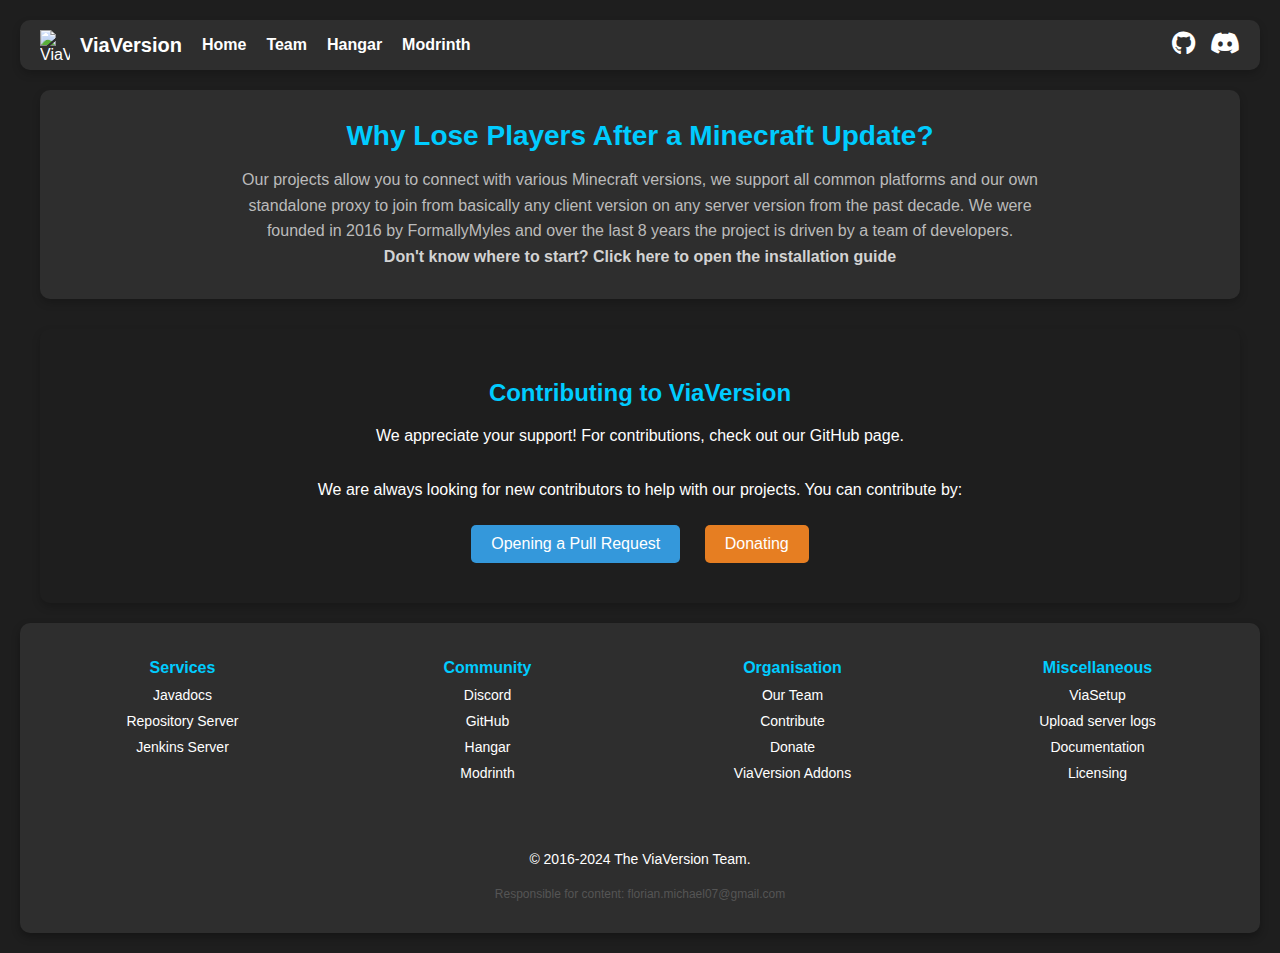
==== index.html @ 4d4d8347 "Hotfix Update Discordlink" ====
<!DOCTYPE html>
<html lang="en">
<head>
    <meta charset="UTF-8">
    <meta name="viewport" content="width=device-width, initial-scale=1.0">
    <title>Home | ViaVersion Project</title>
    <link rel="icon" type="image/png" sizes="128x128" href="images/128.png">

    <link rel="stylesheet" href="index.css">
    <link rel="stylesheet" href="shared/shared.css">
    <link rel="stylesheet" href="https://cdnjs.cloudflare.com/ajax/libs/font-awesome/6.0.0-beta3/css/all.min.css">
    <script defer src="script.js"></script>
</head>
<body>
<div class="navbar">
    <div class="logo">
        <img src="https://hangarcdn.papermc.io/avatars/user/759a1cce-652c-481d-8810-ad32d74f246b.webp?v=5"
             alt="ViaVersion Logo">
        <h1>ViaVersion</h1>
    </div>
    <div class="categories">
        <a href="https://viaversion.com/">Home</a>
        <a href="https://viaversion.com/team/">Team</a>
        <a href="https://hangar.papermc.io/ViaVersion" target="_blank">Hangar</a>
        <a href="https://modrinth.com/organization/viaversion" target="_blank">Modrinth</a>
    </div>
    <div class="social-icons">
        <a href="https://github.com/ViaVersion" target="_blank"><i class="fab fa-github"></i></a>
        <a href="https://discord.gg/viaversion" target="_blank"><i class="fab fa-discord"></i></a>
    </div>
</div>


<div id="setupModal" class="modal">
    <div class="modal-content">
        <form id="formContent">
            <!-- Dynamic form content will be injected here -->
        </form>
    </div>
</div>

<div class="container">
    <div class="about-box">
        <h2>Why Lose Players After a Minecraft Update?</h2>
        <p>Our projects allow you to connect with various Minecraft versions, we support all common platforms and our
            own standalone proxy to join from basically any client version
            on any server version from the past decade. We were founded in 2016 by FormallyMyles and over the last 8
            years the project is driven by a team of developers.</p>
        <p><b><a href="#" class="custom-link" id="setup-guide-text" onclick="openSetupGuide()">Don't know where to
            start? Click here to open the installation guide</a></b></p>
    </div>

    <div class="projects-overview">
        <!-- Project sections will be dynamically inserted here -->
    </div>

    <!-- Contributing Section -->
    <div class="contributing-section">
        <h2>Contributing to ViaVersion</h2>
        <p>We appreciate your support! For contributions, check out our GitHub page.</p>
        <div class="contributor-grid" id="contributor-grid">
            <!-- Contributor avatars will be dynamically inserted here -->
        </div>
        <p>We are always looking for new contributors to help with our projects. You can contribute by:</p>
        <a href="https://github.com/ViaVersion/ViaVersion/pulls" target="_blank">Opening a Pull Request</a>
        <a href="https://viaversion.com/donate" target="_blank" class="donate-btn">Donating</a>
    </div>

</div>

<!-- Popup -->
<div class="popup" id="popup">
    <div class="popup-content" id="popup-body">
        <span class="popup-close" id="popup-close">&times;</span>
    </div>
</div>

<!-- Footer -->
<footer>
    <div class="footer-container">
        <div class="footer-category">
            <h3>Services</h3>
            <ul>
                <li><a href="https://jd.viaversion.com/" target="_blank">Javadocs</a></li>
                <li><a href="https://repo.viaversion.com/" target="_blank">Repository Server</a></li>
                <li><a href="https://ci.viaversion.com/" target="_blank">Jenkins Server</a></li>
            </ul>
        </div>
        <div class="footer-category">
            <h3>Community</h3>
            <ul>
                <li><a href="https://discord.gg/viaversion" target="_blank">Discord</a></li>
                <li><a href="https://github.com/ViaVersion" target="_blank">GitHub</a></li>
                <li><a href="https://hangar.papermc.io/ViaVersion" target="_blank">Hangar</a></li>
                <li><a href="https://modrinth.com/organization/viaversion" target="_blank">Modrinth</a></li>
            </ul>
        </div>
        <div class="footer-category">
            <h3>Organisation</h3>
            <ul>
                <li><a href="team/">Our Team</a></li>
                <li><a href="https://github.com/ViaVersion/ViaVersion/pulls" target="_blank">Contribute</a></li>
                <li><a href="https://viaversion.com/donate" target="_blank">Donate</a></li>
                <li><a href="https://github.com/ViaVersionAddons" target="_blank">ViaVersion Addons</a></li>
            </ul>
        </div>
        <div class="footer-category">
            <h3>Miscellaneous</h3>
            <ul>
                <li><a href="https://viaversion.com/setup">ViaSetup</a></li>
                <li><a href="https://mclo.gs/" target="_blank">Upload server logs</a></li>
                <li><a href="https://docs.viaversion.com/display/VIAVERSION/" target="_blank">Documentation</a></li>
                <li><a href="https://github.com/ViaVersion/ViaVersion/tree/master?tab=readme-ov-file#license"
                       target="_blank">Licensing</a></li>
            </ul>
        </div>
    </div>

    <div class="spacer" style="margin-top: 20px;"></div>

    <div class="footer-bottom">
        <p>&copy; 2016-2024 The ViaVersion Team.</p>
    </div>

    <p class="content-responsibility">
        Responsible for content: florian.michael07@gmail.com
    </p>
</footer>

</body>
</html>
---- index.css ----
.about-box {
    background-color: #2e2e2e;
    padding: 30px;
    border-radius: 10px;
    margin-bottom: 30px;
    box-shadow: 0 4px 8px rgba(0, 0, 0, 0.2);
}

.about-box h2 {
    font-size: 28px;
    margin-top: 0;
    margin-bottom: 15px;
    color: #00ccff;
    font-weight: bold;
    text-align: center;
}

.about-box p {
    color: #bbbbbb;
    font-size: 16px;
    line-height: 1.6;
    text-align: center;
    max-width: 800px;
    margin: 0 auto;
}

.projects-overview {
    margin-top: 20px;
}

.project-title {
    font-size: 20px;
    font-weight: bold;
    margin-bottom: 20px;
    color: #00ccff;
}

.project-container {
    display: flex;
    flex-wrap: wrap;
    gap: 10px;
    justify-content: space-between;
}

.project-card {
    background-color: #2e2e2e;
    padding: 10px;
    border-radius: 10px;
    cursor: pointer;
    text-align: center;
    transition: transform 0.3s ease, box-shadow 0.3s ease;
    display: flex;
    flex-direction: column;
    align-items: center;
    box-sizing: border-box;
    width: calc((100% / 5) - 10px);
    flex: 1 1 calc((100% / 5) - 10px);
}

.project-card:hover {
    transform: scale(1.05);
    box-shadow: 0 8px 16px rgba(0, 0, 0, 0.2);
}

.project-card.active {
    transform: scale(1.1);
    box-shadow: 0 8px 16px rgba(0, 0, 0, 0.3);
}

.project-card img {
    width: 100%;
    height: auto;
    max-width: 80px;
    max-height: 80px;
    border-radius: 10px;
    margin-bottom: 10px;
}

.project-card .project-name {
    color: #ffffff;
    font-size: 14px;
}

.popup {
    display: none;
    position: fixed;
    top: 0;
    left: 0;
    width: 100%;
    height: 100%;
    background-color: rgba(0, 0, 0, 0.5);
    justify-content: center;
    align-items: center;
    z-index: 1000;
}

.popup-content {
    background-color: #2e2e2e;
    padding: 20px;
    border-radius: 10px;
    width: 80%;
    max-width: 600px;
    position: relative;
    display: flex;
    flex-direction: column;
    align-items: center;
    box-shadow: 0 6px 12px rgba(0, 0, 0, 0.3);
}

.popup-header {
    display: flex;
    align-items: center;
    width: 100%;
    margin-bottom: 20px;
}

.popup-header img {
    width: 80px;
    height: 80px;
    margin-right: 20px;
    border-radius: 10px;
}

.popup-header-content {
    display: flex;
    flex-direction: column;
}

.popup-header h2 {
    margin: 0;
    font-size: 24px;
}

.popup-content p {
    margin: 10px 0;
    color: #bbbbbb;
    width: 100%;
}

.popup-content p strong {
    color: #ffffff;
}

.popup-close {
    position: relative;
    top: 10px;
    right: 10px;
    font-size: 20px;
    cursor: pointer;
    color: #ffffff;
}

.btn-popup {
    display: inline-block;
    margin-top: 10px;
    margin-right: 5px;
    padding: 10px 20px;
    border-radius: 5px;
    color: white;
    text-align: center;
    text-decoration: none;
    font-size: 14px;
    transition: background-color 0.3s ease;
    cursor: pointer;
}

.download-btn-popup {
    background-color: #4CAF50;
    margin-right: 0;
}

.btn-getting-started {
    background-color: #3498db;
}

.btn-javadocs {
    background-color: #e67e22;
}

.btn-api-developers {
    background-color: #9b59b6;
}

.btn-wiki {
    background-color: #3498db;
}

.btn-getting-started:hover {
    background-color: #2980b9;
}

.btn-javadocs:hover {
    background-color: #d35400;
}

.btn-api-developers:hover {
    background-color: #8e44ad;
}

.download-btn-popup:hover {
    background-color: #45a049;
}

.btn-wiki:hover {
    background-color: #2980b9;
}

.requires {
    color: #aaaaaa;
    font-size: 14px;
}

.collapsible {
    cursor: pointer;
    display: flex;
    align-items: center;
    font-size: 20px;
    color: #00ccff;
    margin: 10px 0;
    background: none;
    border: none;
    padding: 0;
    text-align: left;
    width: 100%;
}

.collapsible::before {
    content: '\f078';
    font-family: "Font Awesome 5 Free";
    font-weight: 900;
    margin-right: 10px;
    transition: transform 0.3s ease;
}

.collapsible.collapsed::before {
    content: '\f077';
    transform: rotate(90deg);
}

.collapsible-content {
    display: none;
    margin-top: 10px;
}

.collapsible-content.show {
    display: block;
}

.contributing-section {
    padding: 30px;
    border-radius: 10px;
    margin-top: 30px;
    text-align: center;
    box-shadow: 0 4px 8px rgba(0, 0, 0, 0.2);
}

.contributing-section h2 {
    font-size: 24px;
    color: #00ccff;
    margin-bottom: 20px;
}

.contributing-section img {
    width: 100%;
    max-width: 600px;
    height: auto;
    border-radius: 10px;
    margin-bottom: 20px;
}

.contributing-section a {
    display: inline-block;
    margin: 10px;
    padding: 10px 20px;
    border-radius: 5px;
    color: white;
    text-decoration: none;
    font-size: 16px;
    background-color: #3498db;
    transition: background-color 0.3s ease;
}

.contributing-section a:hover {
    background-color: #2980b9;
}

.contributing-section .donate-btn {
    background-color: #e67e22;
}

.contributing-section .donate-btn:hover {
    background-color: #d35400;
}

.contributor-grid {
    display: grid;
    grid-template-columns: repeat(auto-fit, minmax(100px, 1fr));
    gap: 10px;
    justify-items: center;
    margin-top: 20px;
}

.contributor-grid a {
    background-color: #2e2e2e;
    display: inline-block;
    transition: transform 0.3s ease, box-shadow 0.3s ease;
    box-shadow: 0 4px 8px rgba(0, 0, 0, 0.2);
    overflow: hidden;
    width: 50px;
    height: 50px;
    text-align: center;
    line-height: 50px;
}

.contributor-grid a:hover {
    transform: scale(1.05);
    box-shadow: 0 8px 16px rgba(0, 0, 0, 0.2);
}

.contributor-grid img {
    width: 100%;
    height: 100%;
    border-radius: 50%;
    object-fit: cover;
}

.custom-link {
    color: lightgray;
    text-decoration: none;
    transition: color 0.3s ease;
}

.custom-link:hover {
    color: gray;
}

.modal {
    display: none;
    position: fixed;
    z-index: 1;
    left: 0;
    top: 0;
    width: 100%;
    height: 100%;
    overflow: auto;
    background-color: rgba(0, 0, 0, 0.5);
}

.modal-content {
    background-color: #2e2e2e;
    padding: 20px;
    border-radius: 10px;
    margin: 10% auto;
    width: 80%;
    max-width: 600px;
    box-shadow: 0 6px 12px rgba(0, 0, 0, 0.3);
}

.question-group {
    margin-top: 20px;
}

select, .checkbox-group {
    align-items: center;
    width: 100%;
    padding: 10px;
    font-size: 16px;
    margin-top: 10px;
    box-sizing: border-box;
}

.recommendation {
    margin-top: 20px;
    font-weight: bold;
    color: yellow;
    text-align: center;
    background-color: #171717;
    padding: 10px;
    border-radius: 5px;
}

.checkbox-group input[type="checkbox"] {
    appearance: none;
    width: 20px;
    height: 20px;
    border: 2px solid #00ccff;
    border-radius: 4px;
    background-color: #2e2e2e;
    cursor: pointer;
    position: relative;
    margin-right: 10px;
    vertical-align: middle;
    transition: background-color 0.3s ease, border-color 0.3s ease;
}

.checkbox-group input[type="checkbox"]:checked {
    background-color: #00ccff;
    border-color: #00ccff;
}

.checkbox-group input[type="checkbox"]:checked::before {
    content: '\2713';
    position: absolute;
    top: 50%;
    left: 50%;
    transform: translate(-50%, -50%);
    color: #1e1e1e;
    font-size: 16px;
}

.checkbox-group input[type="checkbox"]:hover {
    border-color: #00ccff;
}

.checkbox-group label {
    color: #ffffff;
    font-size: 16px;
    cursor: pointer;
    margin: 0;
    display: inline-flex;
    align-items: center;
}

select {
    width: 100%;
    padding: 10px;
    font-size: 16px;
    background-color: #2e2e2e;
    color: #ffffff;
    border: 2px solid #00ccff;
    border-radius: 5px;
    transition: border-color 0.3s ease;
    appearance: none;
    background-image: url('data:image/svg+xml;charset=US-ASCII,%3Csvg%20xmlns%3D%27http%3A//www.w3.org/2000/svg%27%20viewBox%3D%270%200%204%205%27%3E%3Cpath%20fill%3D%27%23ffffff%27%20d%3D%27M2%205L0%200h4z%27/%3E%3C/svg%3E');
    background-repeat: no-repeat;
    background-position: right 10px top 50%;
    background-size: 10px 10px;
}

select:hover {
    border-color: #00ccff;
}

select:focus {
    outline: none;
    border-color: #00ccff;
}

select option[disabled] {
    display: none; /* Hide the placeholder option */
}
---- shared/shared.css ----
body {
    background-color: #1e1e1e;
    color: #ffffff;
    font-family: Arial, sans-serif;
    margin: 0;
    padding: 20px;
    box-sizing: border-box;
}

.navbar {
    display: flex;
    flex-wrap: wrap;
    align-items: center;
    padding: 10px 20px;
    background-color: #2e2e2e;
    border-radius: 10px;
    margin-bottom: 20px;
    position: relative;
    box-shadow: 0 4px 8px rgba(0, 0, 0, 0.2);
}

.navbar .logo {
    display: flex;
    align-items: center;
    margin-right: 20px;
}

.navbar .logo img {
    width: 30px;
    height: 30px;
    margin-right: 10px;
}

.navbar .logo h1 {
    font-size: 20px;
    margin: 0;
}

.navbar .categories {
    display: flex;
    align-items: center;
}

.navbar .categories a {
    color: #ffffff;
    text-decoration: none;
    margin-right: 20px;
    font-weight: bold;
    font-size: 16px;
}

.navbar .categories a:hover {
    text-decoration: underline;
}

.navbar .social-icons {
    position: absolute;
    top: 10px;
    right: 20px;
    display: flex;
    gap: 15px;
    transition: transform 0.3s ease;
}

.navbar .social-icons a {
    color: #ffffff;
    font-size: 24px;
    transition: transform 0.3s ease;
}

.navbar .social-icons a:hover {
    transform: scale(1.2);
}

.container {
    max-width: 1200px;
    margin: 0 auto;
}

footer {
    background-color: #2e2e2e;
    color: #ffffff;
    padding: 20px;
    font-size: 14px;
    margin-top: 20px;
    border-radius: 10px;
    box-shadow: 0 4px 8px rgba(0, 0, 0, 0.3);
}

.footer-container {
    display: flex;
    justify-content: center;
    flex-wrap: wrap;
    gap: 20px;
    text-align: center;
}

.footer-category {
    flex: 1;
    min-width: 150px;
    margin: 0 20px;
    text-align: center;
}

.footer-category h3 {
    font-size: 16px;
    margin-bottom: 10px;
    color: #00ccff;
}

.footer-category ul {
    list-style: none;
    padding: 0;
    margin: 0;
}

.footer-category ul li {
    margin-bottom: 10px;
}

.footer-category ul li a {
    color: #ffffff;
    text-decoration: none;
}

.footer-category ul li a:hover {
    text-decoration: underline;
}

.footer-bottom {
    text-align: center;
    margin-top: 20px;
}

.footer-bottom p {
    margin: 5px 0;
}

.spacer {
    height: 20px;
    width: 100%;
}

.content-responsibility {
    font-size: 12px;
    color: #555;
    margin-top: 20px;
    text-align: center;
}
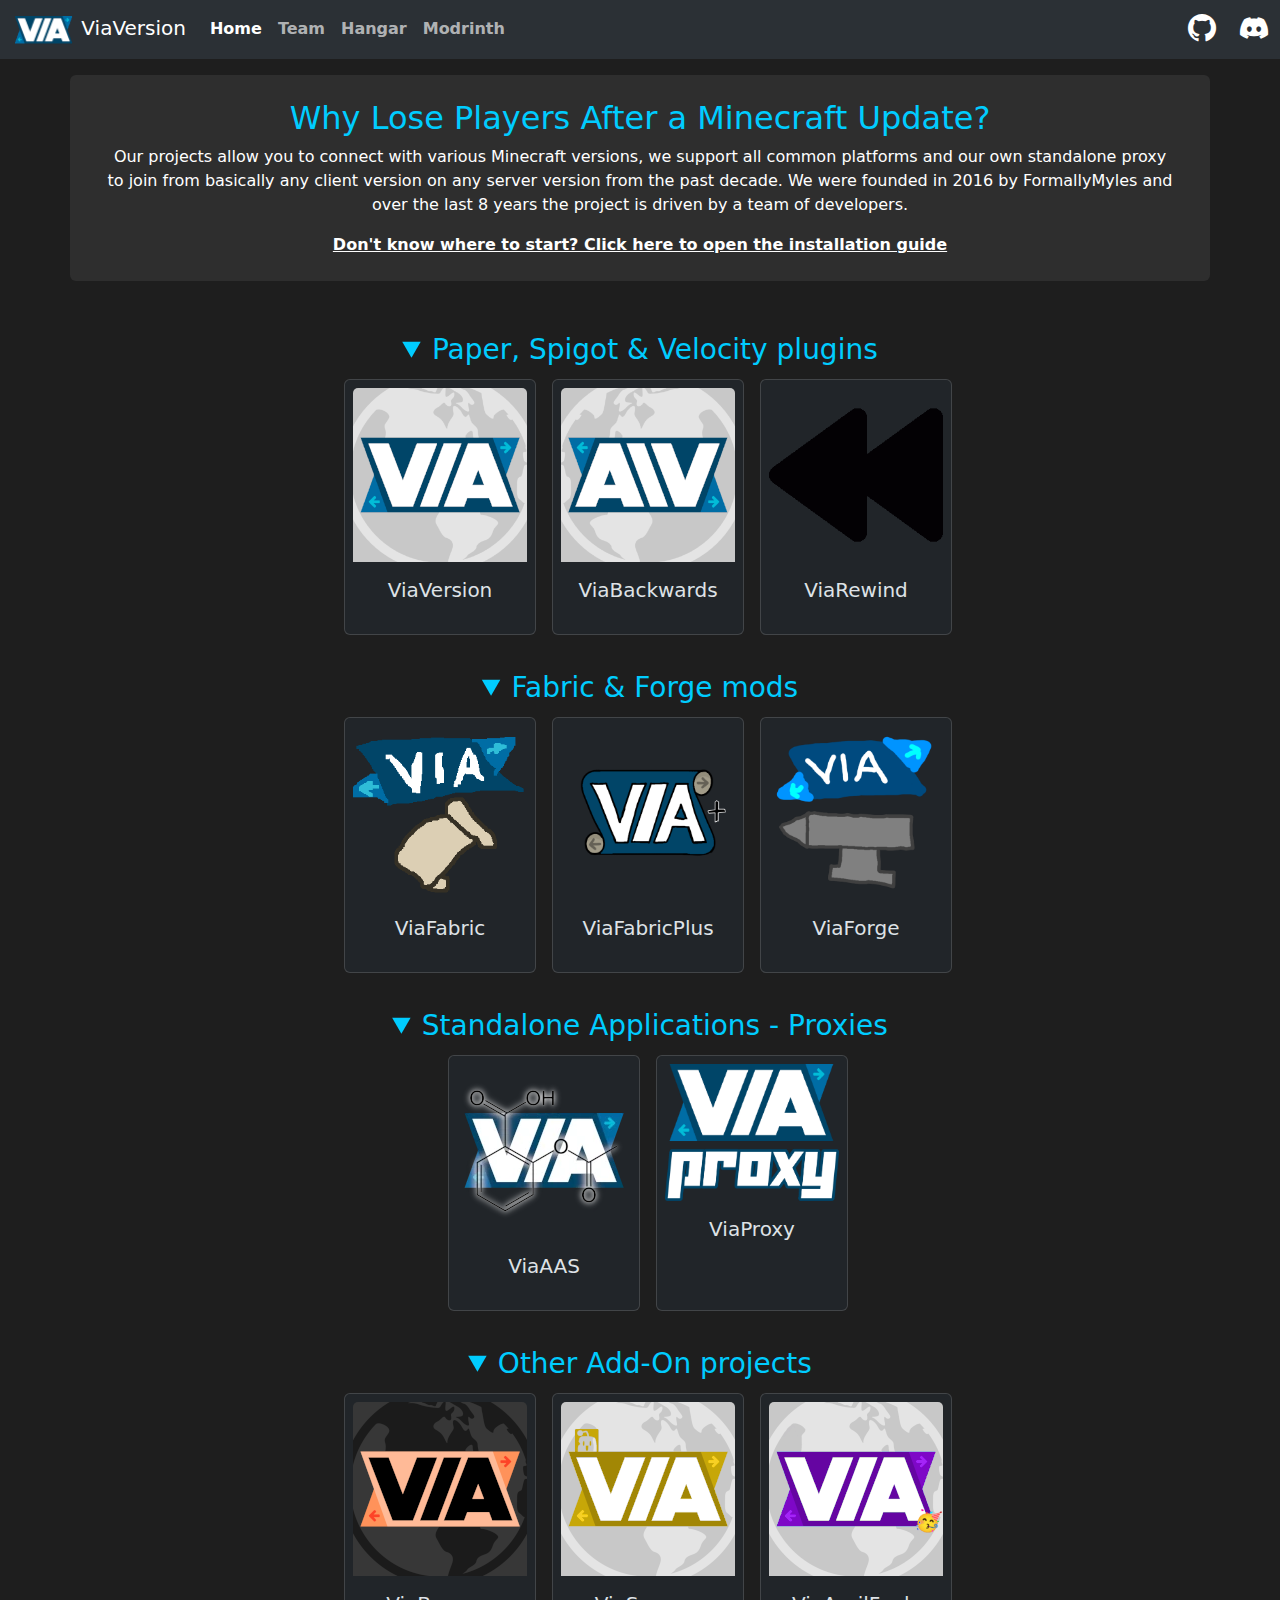
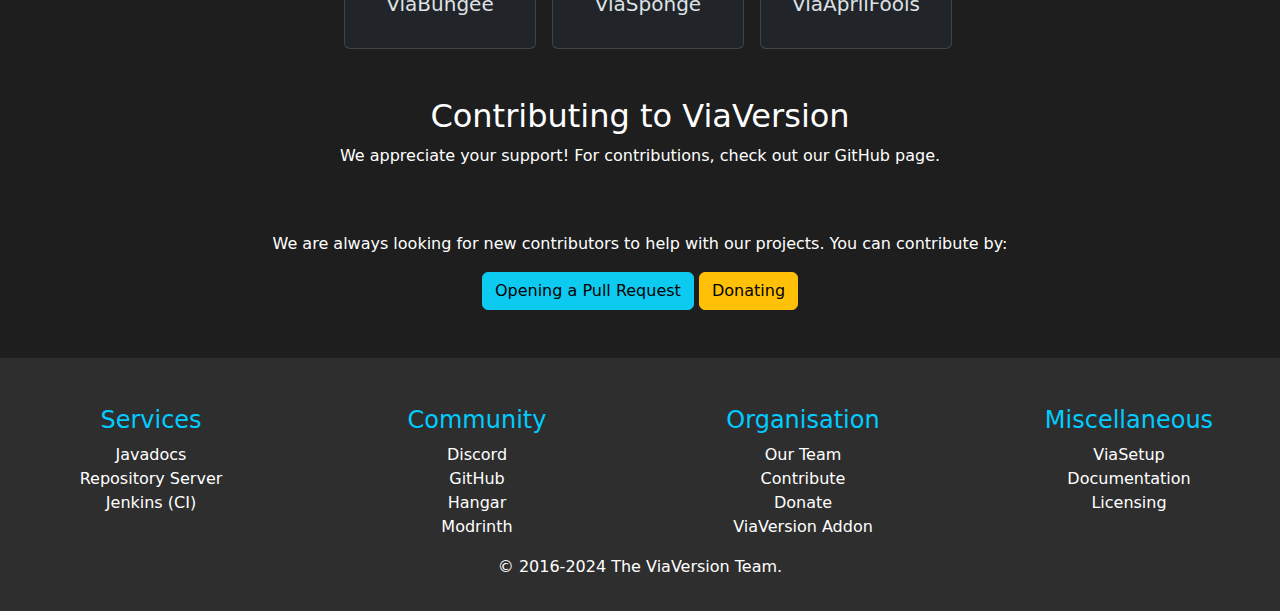
==== commit 013ed74a: "cleanup" ====
--- a/index.html
+++ b/index.html
@@ -1,131 +1,173 @@
 <!DOCTYPE html>
-<html lang="en">
+<html lang="en" data-bs-theme="dark">
 <head>
     <meta charset="UTF-8">
-    <meta name="viewport" content="width=device-width, initial-scale=1.0">
+    <meta name="viewport" content="width=device-width, initial-scale=1">
     <title>Home | ViaVersion Project</title>
-    <link rel="icon" type="image/png" sizes="128x128" href="images/128.png">
+    <link rel="preconnect" href="https://api.github.com"/>
+    <link rel="preconnect" href="https://avatars.githubusercontent.com"/>
+    <link href="common.css" rel="stylesheet">
+    <link href="https://cdn.jsdelivr.net/npm/bootstrap@5.3.3/dist/css/bootstrap.min.css" rel="stylesheet"
+          integrity="sha384-QWTKZyjpPEjISv5WaRU9OFeRpok6YctnYmDr5pNlyT2bRjXh0JMhjY6hW+ALEwIH" crossorigin="anonymous">
+    <link rel="stylesheet" href="https://cdn.jsdelivr.net/npm/bootstrap-icons@1.11.3/font/bootstrap-icons.min.css">
+    <script src="index.js"></script>
+    <link rel="icon" type="image/png" sizes="128x128" href="images/viaversion.png">
+    <meta property="og:type" content="website"/>
+    <meta property="og:image" content="images/128.png">
+    <meta property="og:url" content="https://viaversion.com/"/>
+    <meta property="og:site_name" content="Home | ViaVersion Project"/>
+    <meta property="og:title" content="Home | ViaVersion Project"/>
+    <meta property="og:description"
+          content="Overview of all ViaVersion software from the classic plugins to mods and even standalone apps - get all the information you need"/>
+    <meta name="description"
+          content="Overview of all ViaVersion software from the classic plugins to mods and even standalone apps - get all the information you need">
+    <meta name="keywords"
+          content="minecraft, java, protocol, packet, java-edition, plugin, protocol translator, translator, minecraft server, viaversion, viabackwards, viarewind, viaversion overview, viafabric, viaforge, viafabricplus, mod, paper, velocity, waterfall, bungeecord, spigot, block-version, block-protocols, proxy, cross-version, viabungee, sponge">
+    <style>
+        .card {
+            cursor: pointer;
+        }
 
-    <link rel="stylesheet" href="index.css">
-    <link rel="stylesheet" href="shared/shared.css">
-    <link rel="stylesheet" href="https://cdnjs.cloudflare.com/ajax/libs/font-awesome/6.0.0-beta3/css/all.min.css">
-    <script defer src="script.js"></script>
+        #popup-body {
+            margin: auto;
+        }
+
+        .modal-dialog {
+            max-width: 650px;
+        }
+
+        .project {
+            width: 12em;
+        }
+
+        @media only screen and (max-width: 700px) {
+            .project {
+                width: 5em;
+            }
+
+            #popup {
+                font-size: 16px;
+            }
+
+            body {
+                font-size: 23px;
+            }
+        }
+    </style>
 </head>
-<body>
-<div class="navbar">
-    <div class="logo">
-        <img src="https://hangarcdn.papermc.io/avatars/user/759a1cce-652c-481d-8810-ad32d74f246b.webp?v=5"
-             alt="ViaVersion Logo">
-        <h1>ViaVersion</h1>
-    </div>
-    <div class="categories">
-        <a href="https://viaversion.com/">Home</a>
-        <a href="https://viaversion.com/team/">Team</a>
-        <a href="https://hangar.papermc.io/ViaVersion" target="_blank">Hangar</a>
-        <a href="https://modrinth.com/organization/viaversion" target="_blank">Modrinth</a>
-    </div>
-    <div class="social-icons">
-        <a href="https://github.com/ViaVersion" target="_blank"><i class="fab fa-github"></i></a>
-        <a href="https://discord.gg/viaversion" target="_blank"><i class="fab fa-discord"></i></a>
-    </div>
-</div>
-
-
-<div id="setupModal" class="modal">
-    <div class="modal-content">
-        <form id="formContent">
-            <!-- Dynamic form content will be injected here -->
-        </form>
-    </div>
-</div>
-
-<div class="container">
-    <div class="about-box">
-        <h2>Why Lose Players After a Minecraft Update?</h2>
+<body class="text-white">
+<header>
+    <nav class="navbar navbar-expand-lg bg-body-tertiary fixed-top">
+        <div class="container-fluid">
+            <a class="navbar-brand" href="#"><img
+                    src="images/logotext-small.png"
+                    alt="Via logo" height="32"> ViaVersion</a>
+            <button class="navbar-toggler" type="button" data-bs-toggle="collapse" data-bs-target="#navbarNavAltMarkup"
+                    aria-controls="navbarNavAltMarkup" aria-expanded="false" aria-label="Toggle navigation">
+                <span class="navbar-toggler-icon"></span>
+            </button>
+            <div class="collapse navbar-collapse" id="navbarNavAltMarkup">
+                <div class="navbar-nav me-auto mb-2 mb-lg-0 fw-bold">
+                    <a class="nav-link active" aria-current="page" href="#">Home</a>
+                    <a class="nav-link" href="team.html">Team</a>
+                    <a class="nav-link" href="https://hangar.papermc.io/ViaVersion" target="_blank">Hangar</a>
+                    <a class="nav-link" href="https://modrinth.com/organization/viaversion" target="_blank">Modrinth</a>
+                </div>
+                <div class="btn-group">
+                    <a class="nav-link fs-3 px-lg-4" href="https://github.com/viaversion"
+                       target="_blank" aria-label="GitHub"><i class="bi bi-github"></i></a>
+                    <a class="nav-link fs-3" href="https://discord.gg/viaversion"
+                       target="_blank" aria-label="Discord"><i class="bi bi-discord"></i></a>
+                </div>
+            </div>
+        </div>
+    </nav>
+</header>
+<div class="container" style="margin-top: 75px">
+    <div class="row p-4 fs-6 rounded cardcontainer text-center bg-content">
+        <h1 class="fs-2">Why Lose Players After a Minecraft Update?</h1>
         <p>Our projects allow you to connect with various Minecraft versions, we support all common platforms and our
             own standalone proxy to join from basically any client version
             on any server version from the past decade. We were founded in 2016 by FormallyMyles and over the last 8
             years the project is driven by a team of developers.</p>
-        <p><b><a href="#" class="custom-link" id="setup-guide-text" onclick="openSetupGuide()">Don't know where to
-            start? Click here to open the installation guide</a></b></p>
+        <a href="#" class="text-white" id="setup-guide-text" onclick="openSetupGuide()"><b>Don't know where to
+            start? Click here to open the installation guide</b></a>
     </div>
 
-    <div class="projects-overview">
-        <!-- Project sections will be dynamically inserted here -->
-    </div>
-
-    <!-- Contributing Section -->
-    <div class="contributing-section">
-        <h2>Contributing to ViaVersion</h2>
-        <p>We appreciate your support! For contributions, check out our GitHub page.</p>
-        <div class="contributor-grid" id="contributor-grid">
-            <!-- Contributor avatars will be dynamically inserted here -->
-        </div>
-        <p>We are always looking for new contributors to help with our projects. You can contribute by:</p>
-        <a href="https://github.com/ViaVersion/ViaVersion/pulls" target="_blank">Opening a Pull Request</a>
-        <a href="https://viaversion.com/donate" target="_blank" class="donate-btn">Donating</a>
-    </div>
-
-</div>
-
-<!-- Popup -->
-<div class="popup" id="popup">
-    <div class="popup-content" id="popup-body">
-        <span class="popup-close" id="popup-close">&times;</span>
-    </div>
-</div>
-
-<!-- Footer -->
-<footer>
-    <div class="footer-container">
-        <div class="footer-category">
-            <h3>Services</h3>
-            <ul>
-                <li><a href="https://jd.viaversion.com/" target="_blank">Javadocs</a></li>
-                <li><a href="https://repo.viaversion.com/" target="_blank">Repository Server</a></li>
-                <li><a href="https://ci.viaversion.com/" target="_blank">Jenkins Server</a></li>
-            </ul>
-        </div>
-        <div class="footer-category">
-            <h3>Community</h3>
-            <ul>
-                <li><a href="https://discord.gg/viaversion" target="_blank">Discord</a></li>
-                <li><a href="https://github.com/ViaVersion" target="_blank">GitHub</a></li>
-                <li><a href="https://hangar.papermc.io/ViaVersion" target="_blank">Hangar</a></li>
-                <li><a href="https://modrinth.com/organization/viaversion" target="_blank">Modrinth</a></li>
-            </ul>
-        </div>
-        <div class="footer-category">
-            <h3>Organisation</h3>
-            <ul>
-                <li><a href="team/">Our Team</a></li>
-                <li><a href="https://github.com/ViaVersion/ViaVersion/pulls" target="_blank">Contribute</a></li>
-                <li><a href="https://viaversion.com/donate" target="_blank">Donate</a></li>
-                <li><a href="https://github.com/ViaVersionAddons" target="_blank">ViaVersion Addons</a></li>
-            </ul>
-        </div>
-        <div class="footer-category">
-            <h3>Miscellaneous</h3>
-            <ul>
-                <li><a href="https://viaversion.com/setup">ViaSetup</a></li>
-                <li><a href="https://mclo.gs/" target="_blank">Upload server logs</a></li>
-                <li><a href="https://docs.viaversion.com/display/VIAVERSION/" target="_blank">Documentation</a></li>
-                <li><a href="https://github.com/ViaVersion/ViaVersion/tree/master?tab=readme-ov-file#license"
-                       target="_blank">Licensing</a></li>
-            </ul>
+    <div id="setupModal" class="modal">
+        <div class="modal-dialog">
+            <div class="modal-content">
+                <div class="modal-header">
+                    <h5 class="modal-title">Quick Start</h5>
+                </div>
+                <div class="modal-body">
+                    <form id="formContent"></form>
+                </div>
+            </div>
         </div>
     </div>
 
-    <div class="spacer" style="margin-top: 20px;"></div>
-
-    <div class="footer-bottom">
-        <p>&copy; 2016-2024 The ViaVersion Team.</p>
+    <div class="modal" id="popup">
+        <div class="modal-dialog">
+            <div class="modal-content">
+                <div class="modal-body" id="popup-body"></div>
+            </div>
+        </div>
     </div>
 
-    <p class="content-responsibility">
-        Responsible for content: florian.michael07@gmail.com
-    </p>
+    <div>
+        <div class="row my-3 p-3 cardcontainer" id="projects-overview"></div>
+    </div>
+
+    <div>
+        <h2 class="text-center">Contributing to ViaVersion</h2>
+        <p class="text-center">We appreciate your support! For contributions, check out our GitHub page.</p>
+        <div class="row my-3 p-3 cardcontainer rounded" id="contributor-grid"></div>
+        <div class="text-center">
+            <p>We are always looking for new contributors to help with our projects. You can
+                contribute by:</p>
+            <a href="https://github.com/ViaVersion/ViaVersion/pulls" target="_blank" class="btn btn-info">Opening a Pull
+                Request</a>
+            <a href="https://viaversion.com/donate" target="_blank" class="btn btn-warning">Donating</a></div>
+    </div>
+</div>
+<footer>
+    <div class="mt-5 pt-5 pb-3 bg-content" style="overflow: hidden;">
+        <div class="row align-items-start text-center">
+            <div class="col">
+                <h4>Services</h4>
+                <a href="https://jd.viaversion.com/" target="_blank" class="footer-link">Javadocs</a><br>
+                <a href="https://repo.viaversion.com/" target="_blank" class="footer-link">Repository Server</a><br>
+                <a href="https://ci.viaversion.com/" target="_blank" class="footer-link">Jenkins (CI)</a>
+            </div>
+            <div class="col">
+                <h4>Community</h4>
+                <a href="https://discord.gg/viaversion" target="_blank" class="footer-link">Discord</a><br>
+                <a href="https://github.com/ViaVersion" target="_blank" class="footer-link">GitHub</a><br>
+                <a href="https://hangar.papermc.io/ViaVersion" target="_blank" class="footer-link">Hangar</a><br>
+                <a href="https://modrinth.com/organization/viaversion" target="_blank" class="footer-link">Modrinth</a>
+            </div>
+            <div class="col">
+                <h4>Organisation</h4>
+                <a href="/team" class="footer-link">Our Team</a><br>
+                <a href="https://github.com/ViaVersion/ViaVersion/pulls" target="_blank"
+                   class="footer-link">Contribute</a><br>
+                <a href="https://viaversion.com/donate" target="_blank" class="footer-link">Donate</a><br>
+                <a href="https://github.com/ViaVersionAddons" target="_blank" class="footer-link">ViaVersion Addon</a>
+            </div>
+            <div class="col">
+                <h4>Miscellaneous</h4>
+                <a href="https://viaversion.com/setup" class="footer-link">ViaSetup</a><br>
+                <a href="https://docs.viaversion.com/display/VIAVERSION/" target="_blank" class="footer-link">Documentation</a><br>
+                <a href="https://github.com/ViaVersion/ViaVersion/tree/master?tab=readme-ov-file#license"
+                   target="_blank" class="footer-link">Licensing</a><br>
+            </div>
+        </div>
+        <div class="text-center m-3">© 2016-2024 The ViaVersion Team.</div>
+    </div>
 </footer>
-
+<script src="https://cdn.jsdelivr.net/npm/bootstrap@5.3.3/dist/js/bootstrap.min.js"
+        integrity="sha384-0pUGZvbkm6XF6gxjEnlmuGrJXVbNuzT9qBBavbLwCsOGabYfZo0T0to5eqruptLy"
+        crossorigin="anonymous"></script>
 </body>
-</html>
+</html>--- a/common.css
+++ b/common.css
@@ -0,0 +1,43 @@
+body {
+    background-color: #1e1e1e !important;
+    font-family: Arial, sans-serif;
+}
+
+h1, h2 .fs-2, h3, h4, summary {
+    color: #0cf !important;
+}
+
+.bg-content {
+    background-color: #2e2e2e;
+}
+
+.nav-link:hover {
+    text-decoration: underline;
+}
+
+.card {
+    cursor: pointer;
+}
+
+.card:hover {
+    background-color: #0cf !important;
+}
+
+.btn:hover, .bi:hover {
+    filter: brightness(0.5);
+}
+
+@media only screen and (max-width: 995px) {
+    .btn-group {
+        display: unset;
+    }
+}
+
+.footer-link {
+    color: white !important;
+    text-decoration: none;
+}
+
+.footer-link:hover {
+    text-decoration: underline;
+}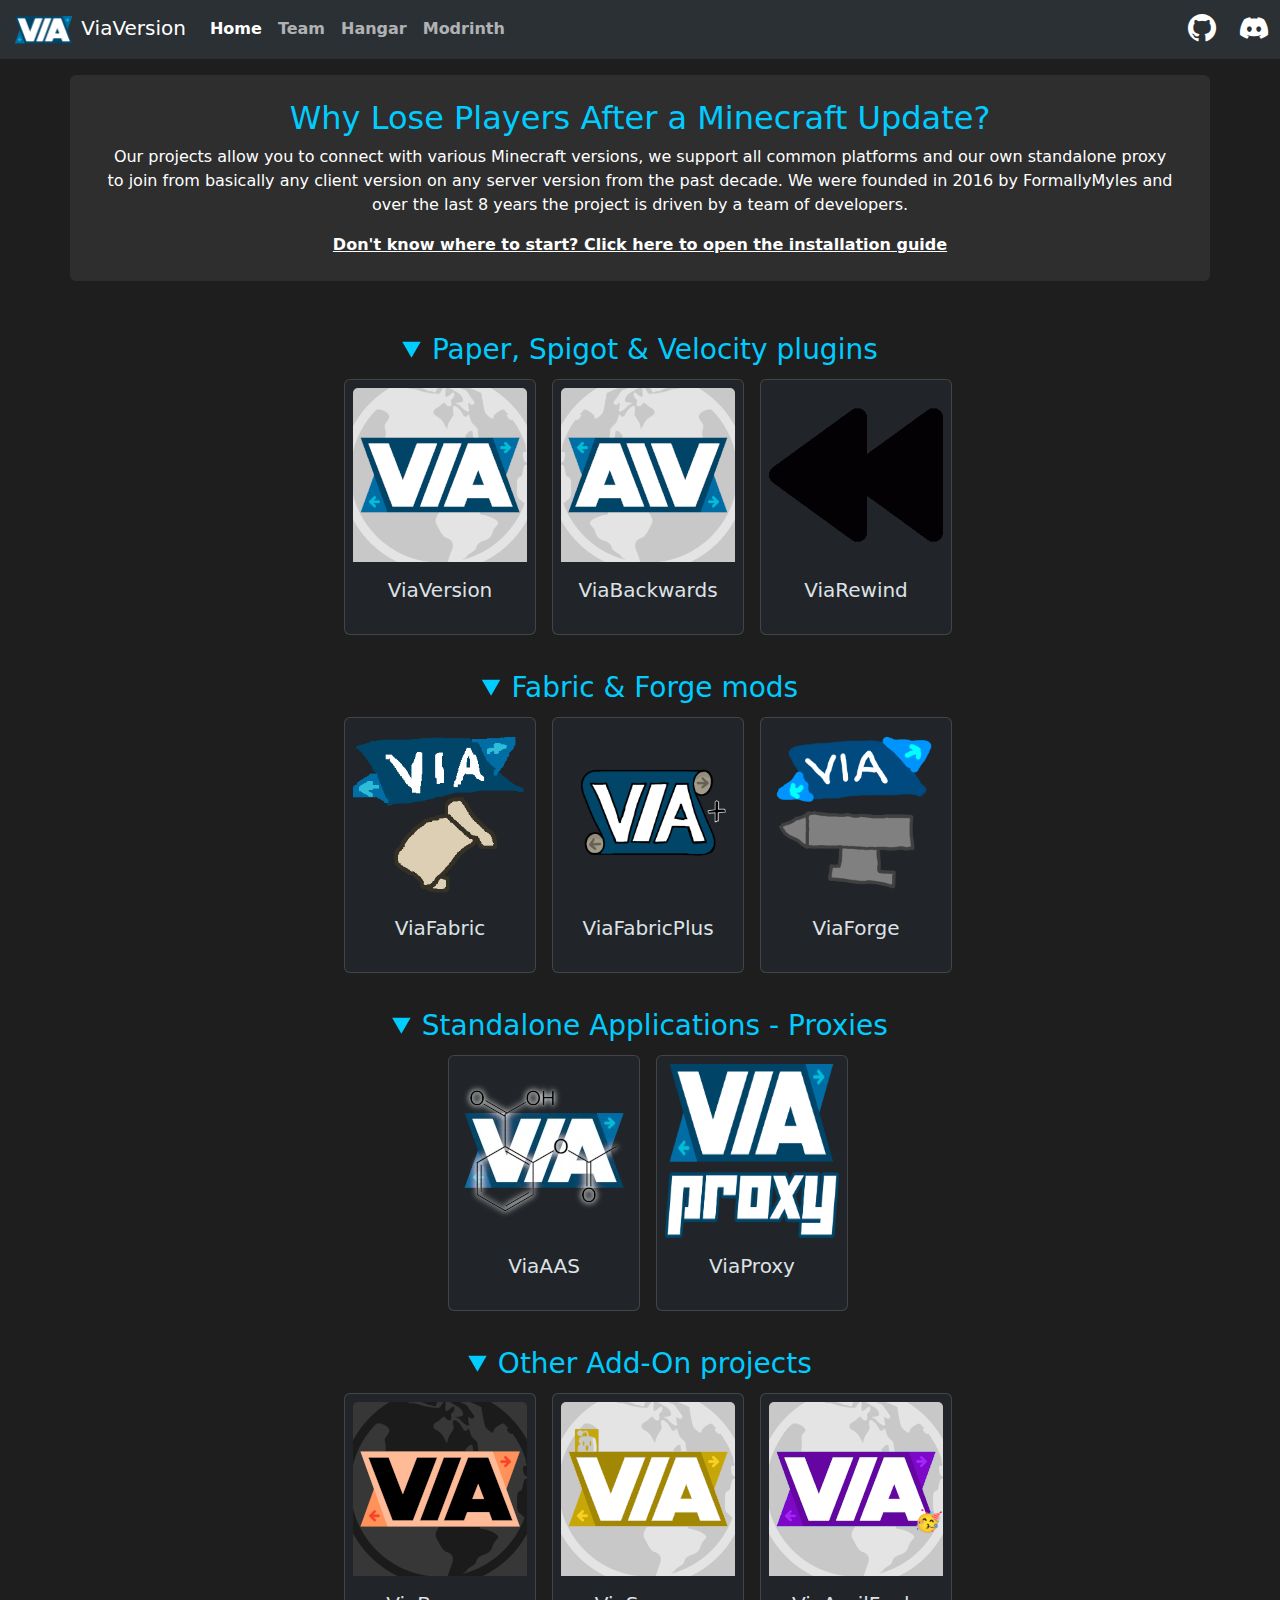
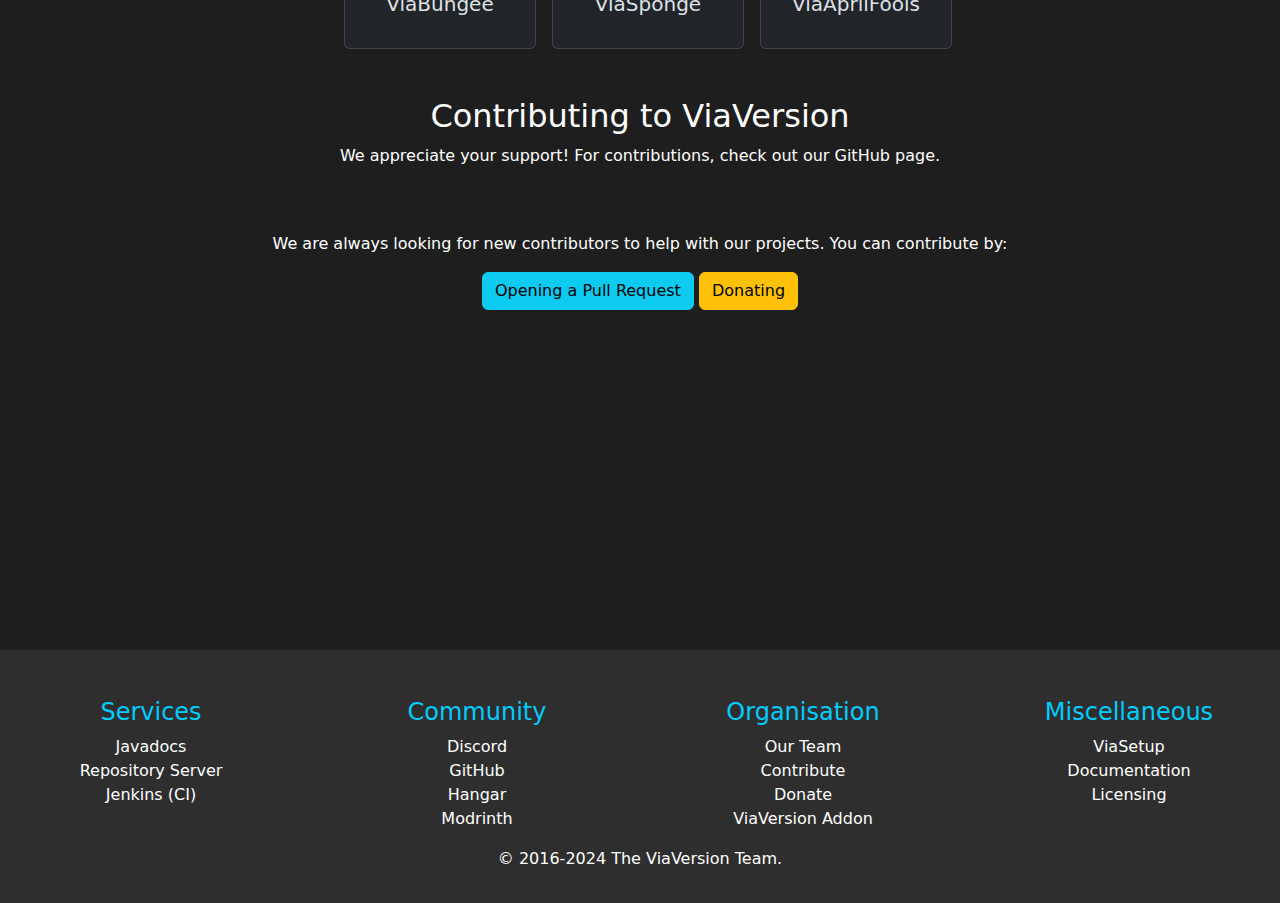
==== commit d56d5aac: "Improve CLS" ====
--- a/index.html
+++ b/index.html
@@ -24,6 +24,10 @@
     <meta name="keywords"
           content="minecraft, java, protocol, packet, java-edition, plugin, protocol translator, translator, minecraft server, viaversion, viabackwards, viarewind, viaversion overview, viafabric, viaforge, viafabricplus, mod, paper, velocity, waterfall, bungeecord, spigot, block-version, block-protocols, proxy, cross-version, viabungee, sponge">
     <style>
+        .container {
+            min-height: 2127px;
+        }
+
         .card {
             cursor: pointer;
         }
@@ -41,6 +45,10 @@
         }
 
         @media only screen and (max-width: 700px) {
+            .container {
+                min-height: 4806px;
+            }
+
             .project {
                 width: 5em;
             }
@@ -61,7 +69,7 @@
         <div class="container-fluid">
             <a class="navbar-brand" href="#"><img
                     src="images/logotext-small.png"
-                    alt="Via logo" height="32"> ViaVersion</a>
+                    alt="Via logo" height="32" width="63"> ViaVersion</a>
             <button class="navbar-toggler" type="button" data-bs-toggle="collapse" data-bs-target="#navbarNavAltMarkup"
                     aria-controls="navbarNavAltMarkup" aria-expanded="false" aria-label="Toggle navigation">
                 <span class="navbar-toggler-icon"></span>
--- a/common.css
+++ b/common.css
@@ -23,6 +23,10 @@
     background-color: #0cf !important;
 }
 
+.card-img-large {
+    min-height: 174px;
+}
+
 .btn:hover, .bi:hover {
     filter: brightness(0.5);
 }
@@ -30,6 +34,10 @@
 @media only screen and (max-width: 995px) {
     .btn-group {
         display: unset;
+    }
+
+    .card-img-large {
+        min-height: 97px;
     }
 }
 
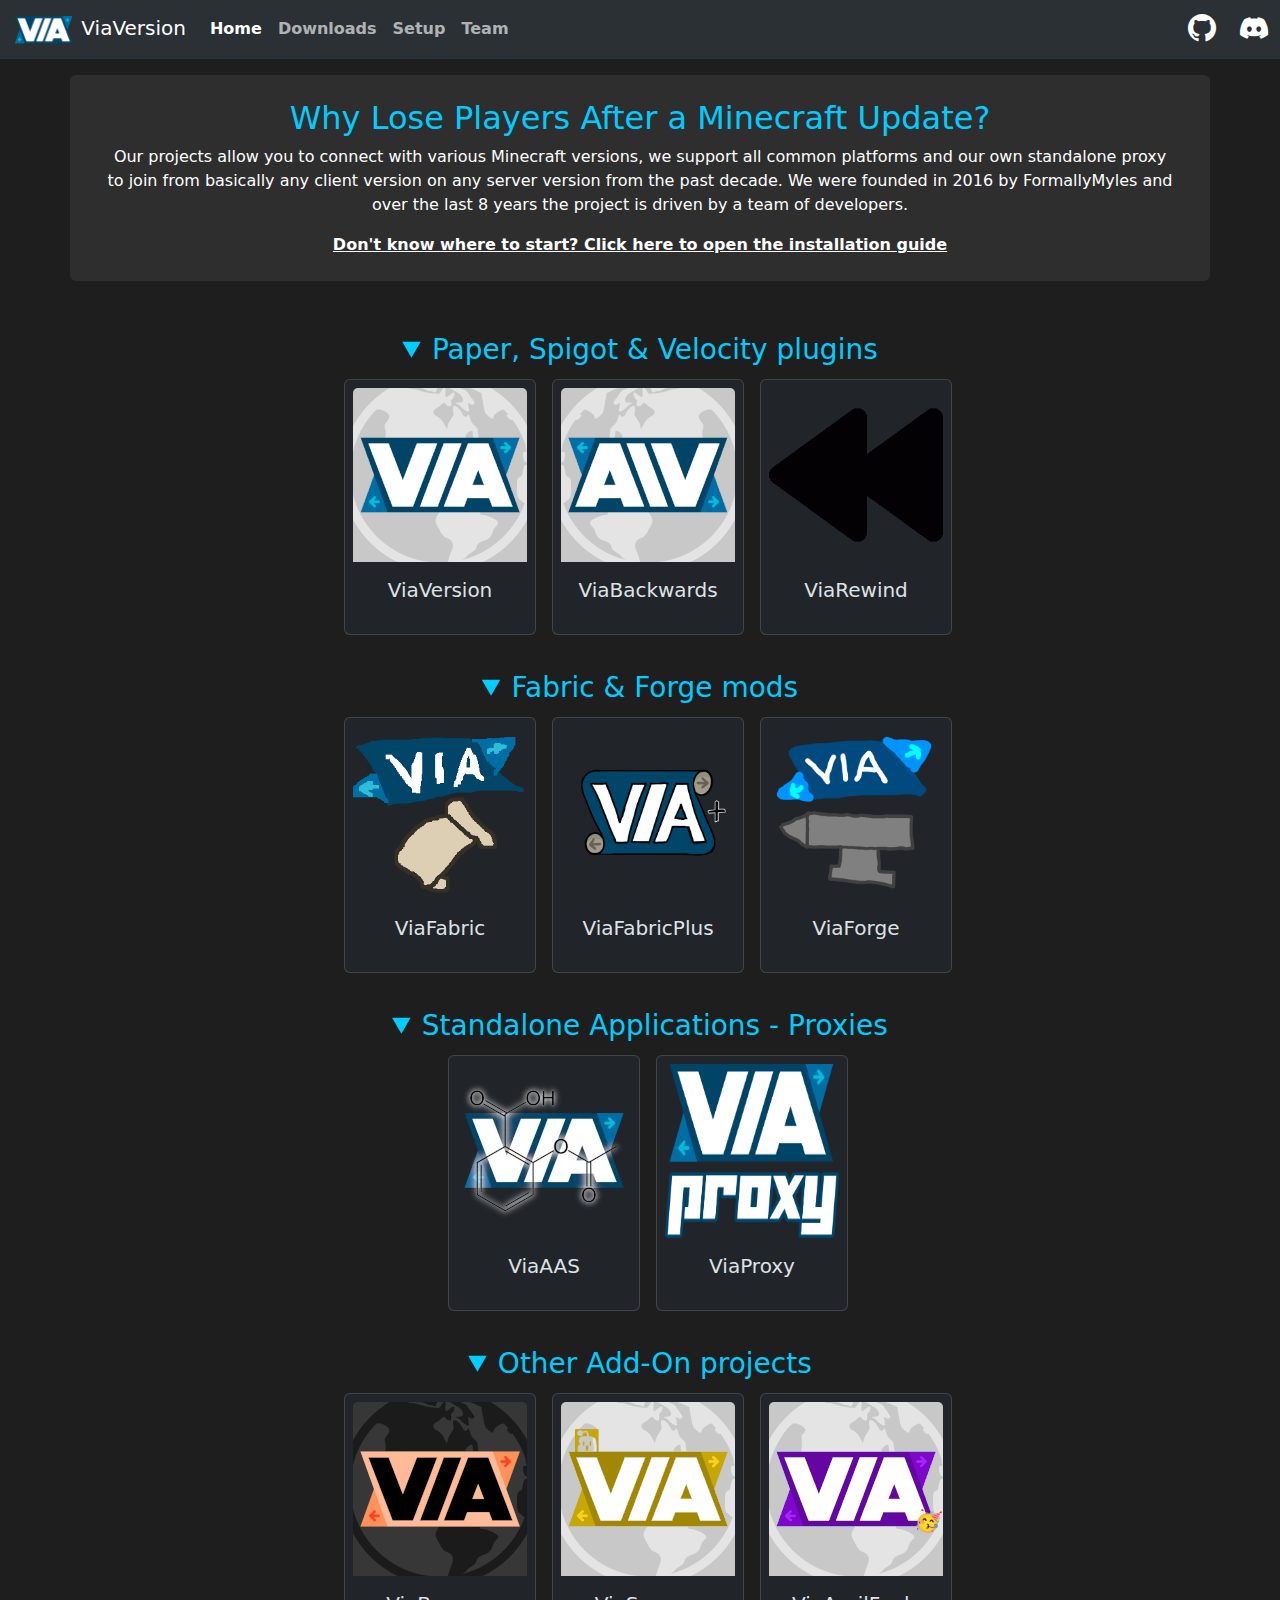
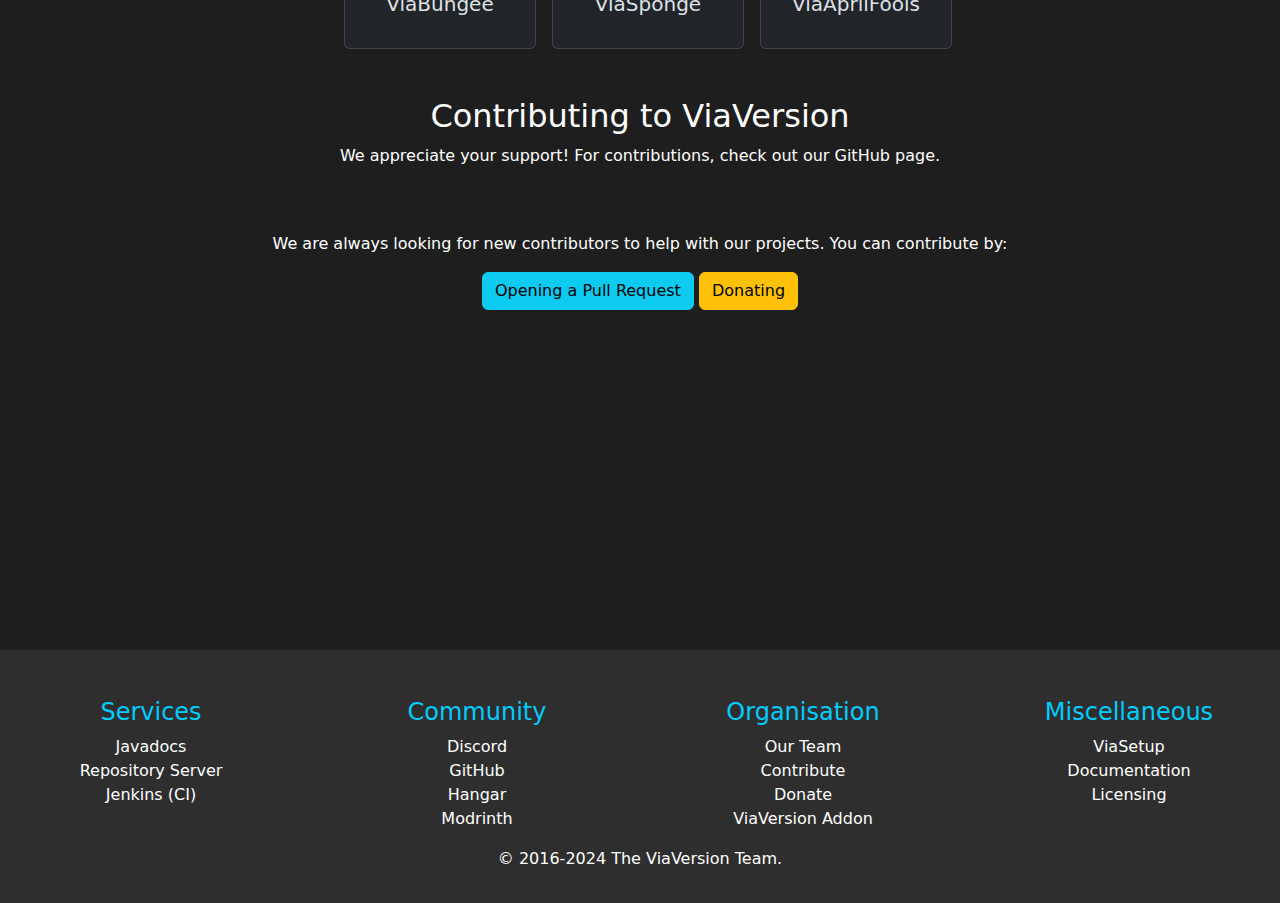
==== commit 627fc1ed: "Add downloads page" ====
--- a/index.html
+++ b/index.html
@@ -18,9 +18,9 @@
     <meta property="og:site_name" content="Home | ViaVersion Project"/>
     <meta property="og:title" content="Home | ViaVersion Project"/>
     <meta property="og:description"
-          content="Overview of all ViaVersion software from the classic plugins to mods and even standalone apps - get all the information you need"/>
+          content="Overview of all ViaVersion software from the classic plugins to mods and even standalone apps - find the right software and get all the information you need"/>
     <meta name="description"
-          content="Overview of all ViaVersion software from the classic plugins to mods and even standalone apps - get all the information you need">
+          content="Overview of all ViaVersion software from the classic plugins to mods and even standalone apps - find the right software and get all the information you need">
     <meta name="keywords"
           content="minecraft, java, protocol, packet, java-edition, plugin, protocol translator, translator, minecraft server, viaversion, viabackwards, viarewind, viaversion overview, viafabric, viaforge, viafabricplus, mod, paper, velocity, waterfall, bungeecord, spigot, block-version, block-protocols, proxy, cross-version, viabungee, sponge">
     <style>
@@ -76,10 +76,10 @@
             </button>
             <div class="collapse navbar-collapse" id="navbarNavAltMarkup">
                 <div class="navbar-nav me-auto mb-2 mb-lg-0 fw-bold">
-                    <a class="nav-link active" aria-current="page" href="#">Home</a>
+                    <a class="nav-link active" href="#">Home</a>
+                    <a class="nav-link" href="downloads.html">Downloads</a>
+                    <a class="nav-link" href="setup.html">Setup</a>
                     <a class="nav-link" href="team.html">Team</a>
-                    <a class="nav-link" href="https://hangar.papermc.io/ViaVersion" target="_blank">Hangar</a>
-                    <a class="nav-link" href="https://modrinth.com/organization/viaversion" target="_blank">Modrinth</a>
                 </div>
                 <div class="btn-group">
                     <a class="nav-link fs-3 px-lg-4" href="https://github.com/viaversion"
@@ -130,7 +130,7 @@
     <div>
         <h2 class="text-center">Contributing to ViaVersion</h2>
         <p class="text-center">We appreciate your support! For contributions, check out our GitHub page.</p>
-        <div class="row my-3 p-3 cardcontainer rounded" id="contributor-grid"></div>
+        <div class="row my-3 p-3 cardcontainer rounded justify-content-center" id="contributor-grid"></div>
         <div class="text-center">
             <p>We are always looking for new contributors to help with our projects. You can
                 contribute by:</p>
@@ -157,7 +157,7 @@
             </div>
             <div class="col">
                 <h4>Organisation</h4>
-                <a href="/team" class="footer-link">Our Team</a><br>
+                <a href="team.html" class="footer-link">Our Team</a><br>
                 <a href="https://github.com/ViaVersion/ViaVersion/pulls" target="_blank"
                    class="footer-link">Contribute</a><br>
                 <a href="https://viaversion.com/donate" target="_blank" class="footer-link">Donate</a><br>
@@ -165,7 +165,7 @@
             </div>
             <div class="col">
                 <h4>Miscellaneous</h4>
-                <a href="https://viaversion.com/setup" class="footer-link">ViaSetup</a><br>
+                <a href="setup.html" class="footer-link">ViaSetup</a><br>
                 <a href="https://docs.viaversion.com/display/VIAVERSION/" target="_blank" class="footer-link">Documentation</a><br>
                 <a href="https://github.com/ViaVersion/ViaVersion/tree/master?tab=readme-ov-file#license"
                    target="_blank" class="footer-link">Licensing</a><br>
@@ -177,5 +177,8 @@
 <script src="https://cdn.jsdelivr.net/npm/bootstrap@5.3.3/dist/js/bootstrap.min.js"
         integrity="sha384-0pUGZvbkm6XF6gxjEnlmuGrJXVbNuzT9qBBavbLwCsOGabYfZo0T0to5eqruptLy"
         crossorigin="anonymous"></script>
+<!-- Cloudflare Web Analytics -->
+<script defer src='https://static.cloudflareinsights.com/beacon.min.js'
+        data-cf-beacon='{"token": "9e524d0ad093418fbbe97cf1a013ee81"}'></script><!-- End Cloudflare Web Analytics -->
 </body>
 </html>--- a/common.css
+++ b/common.css
@@ -33,7 +33,7 @@
 
 @media only screen and (max-width: 995px) {
     .btn-group {
-        display: unset;
+        display: unset !important;
     }
 
     .card-img-large {
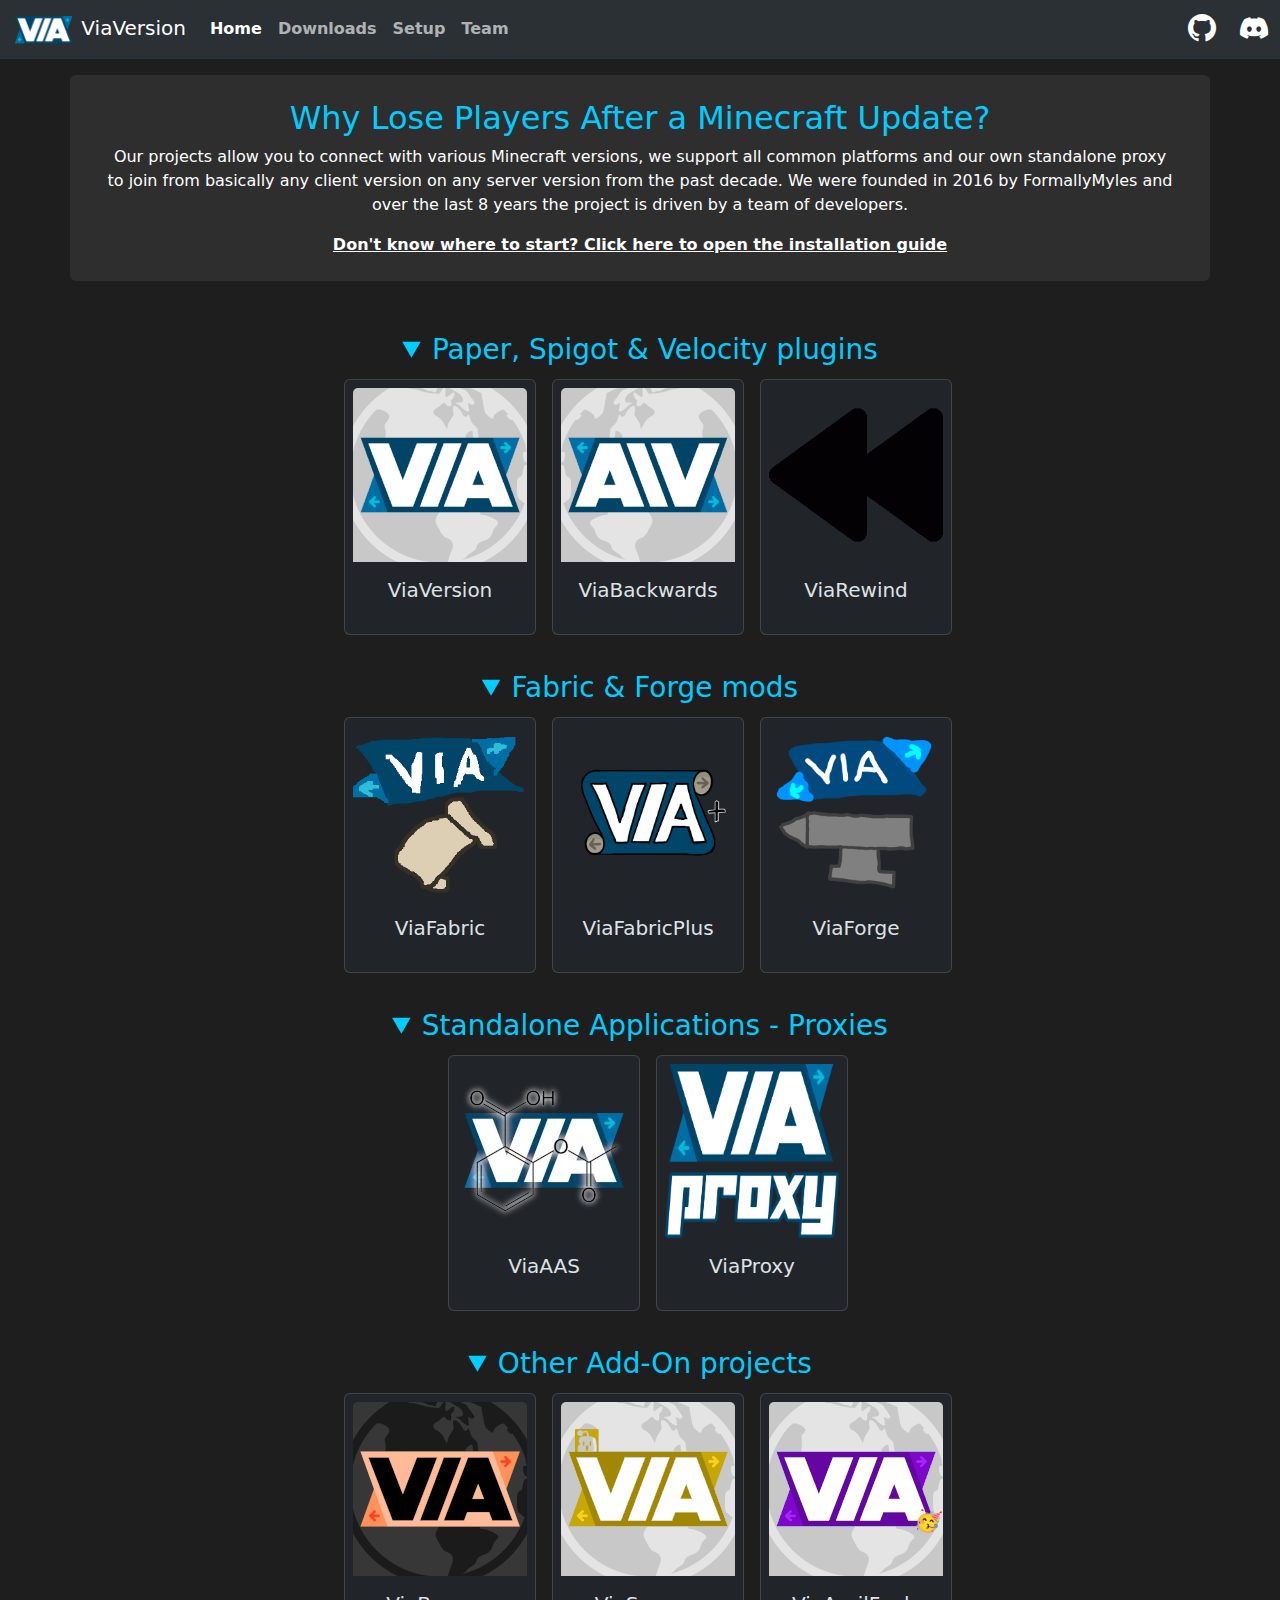
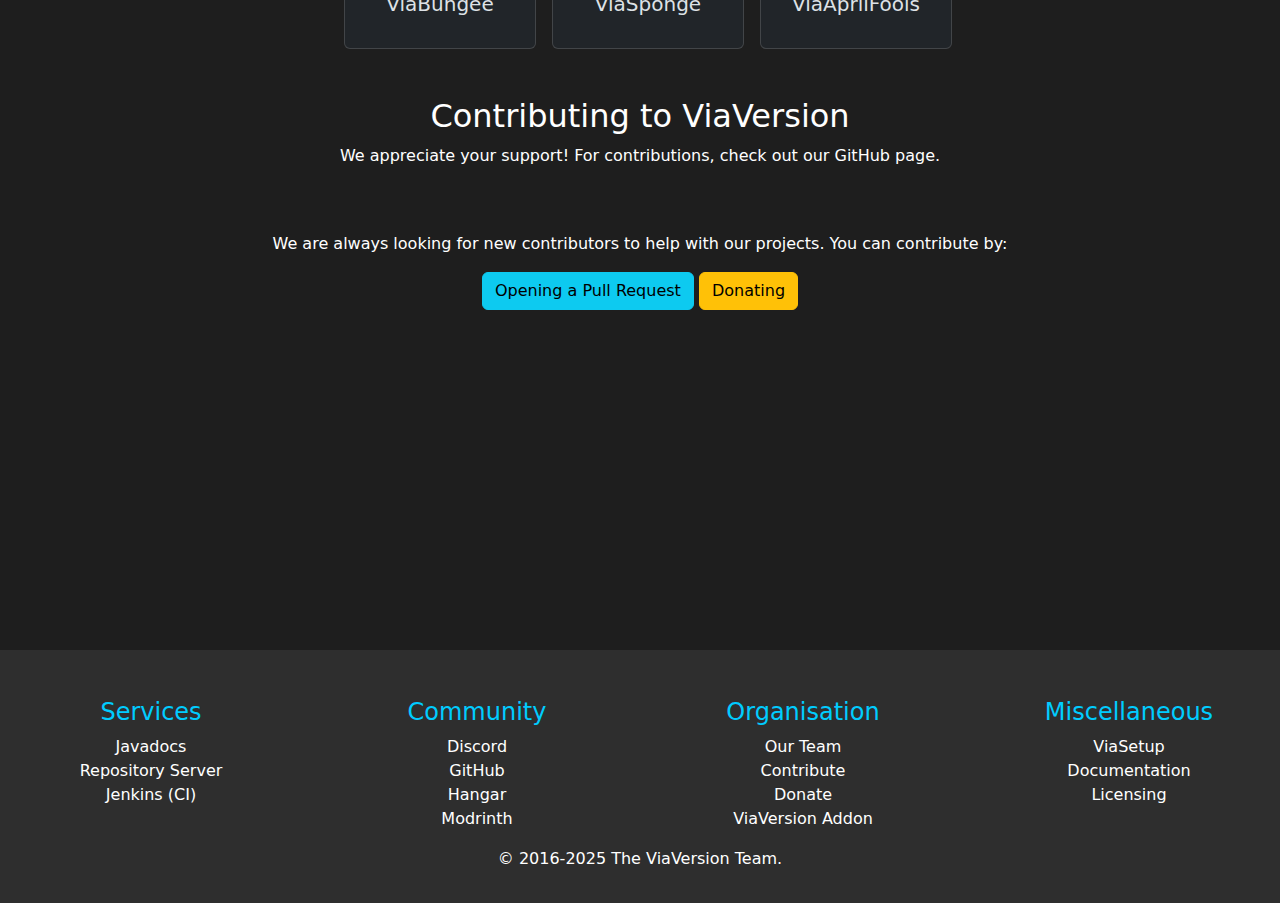
==== commit 713d4455: "Auto: 2025" ====
--- a/index.html
+++ b/index.html
@@ -171,7 +171,7 @@
                    target="_blank" class="footer-link">Licensing</a><br>
             </div>
         </div>
-        <div class="text-center m-3">© 2016-2024 The ViaVersion Team.</div>
+        <div class="text-center m-3">© 2016-2025 The ViaVersion Team.</div>
     </div>
 </footer>
 <script src="https://cdn.jsdelivr.net/npm/bootstrap@5.3.3/dist/js/bootstrap.min.js"
--- a/common.css
+++ b/common.css
@@ -1,6 +1,9 @@
 body {
     background-color: #1e1e1e !important;
     font-family: Arial, sans-serif;
+    display: flex;
+    flex-direction: column;
+    min-height: 100vh;
 }
 
 h1, h2 .fs-2, h3, h4, summary {
@@ -41,6 +44,11 @@
     }
 }
 
+footer {
+    flex: 0 0 50px;
+    margin-top: auto;
+}
+
 .footer-link {
     color: white !important;
     text-decoration: none;
